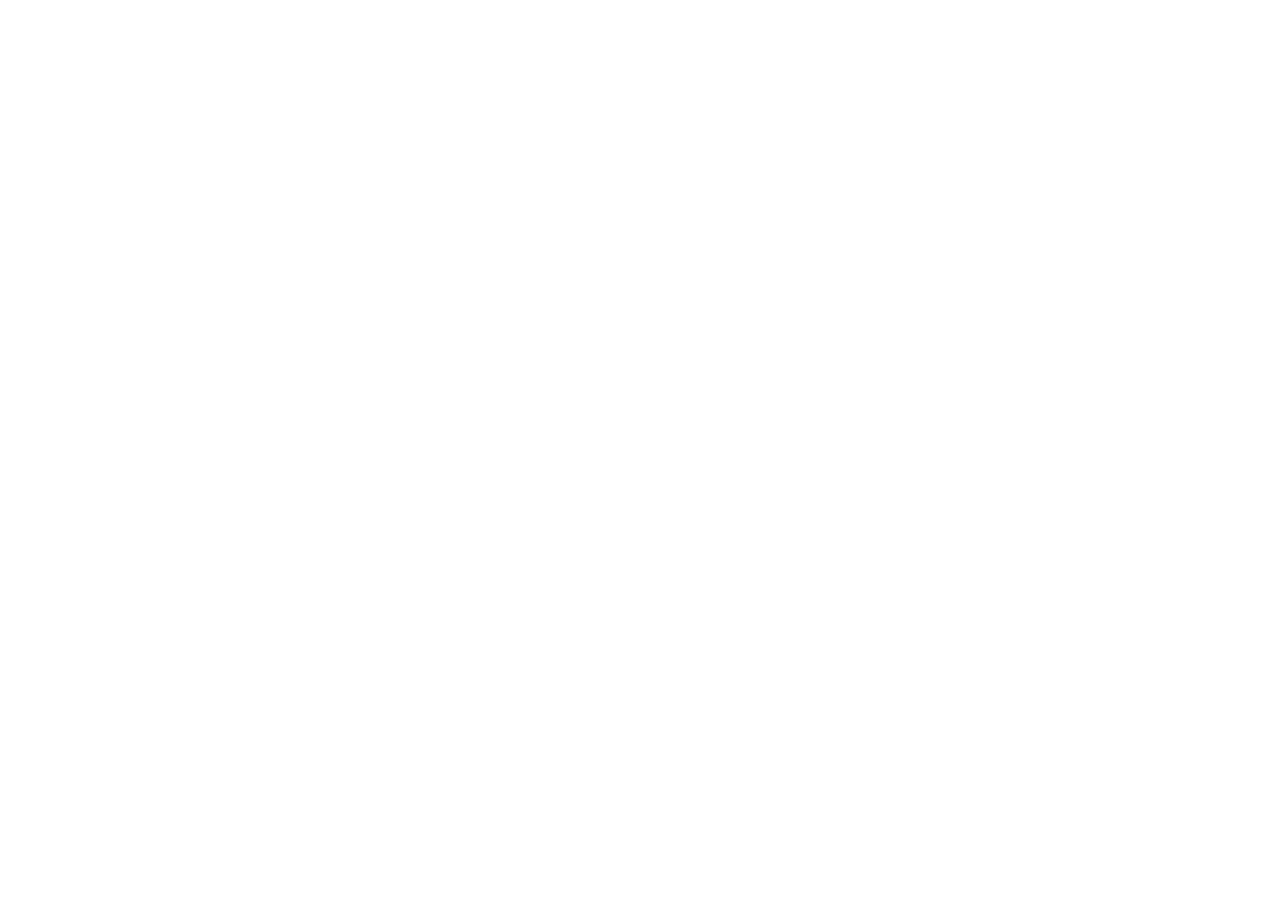
==== index.html @ 8cf967f2 "added main files" ====
<!DOCTYPE html>
<html lang="en">
<head>
    <meta charset="UTF-8">
    <meta name="viewport" content="width=device-width, initial-scale=1.0">
    <title>The Collective Alliance</title>
</head>
<body>
    
</body>
</html>
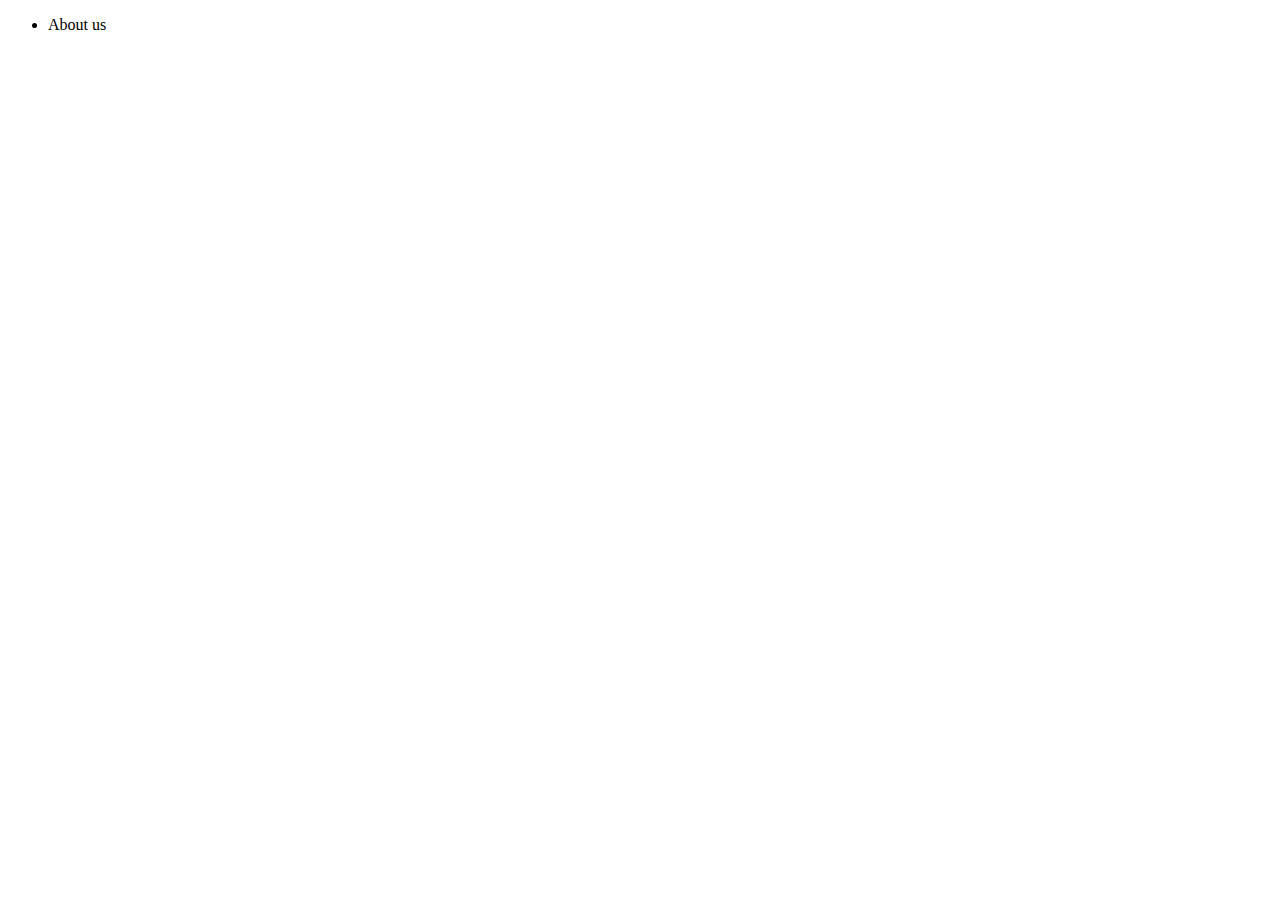
==== commit 7c526384: "added nav bar" ====
--- a/index.html
+++ b/index.html
@@ -6,6 +6,12 @@
     <title>The Collective Alliance</title>
 </head>
 <body>
-    
+    <nav>
+        <ul>
+            <li>
+                About us
+            </li>
+        </ul>
+    </nav>
 </body>
 </html>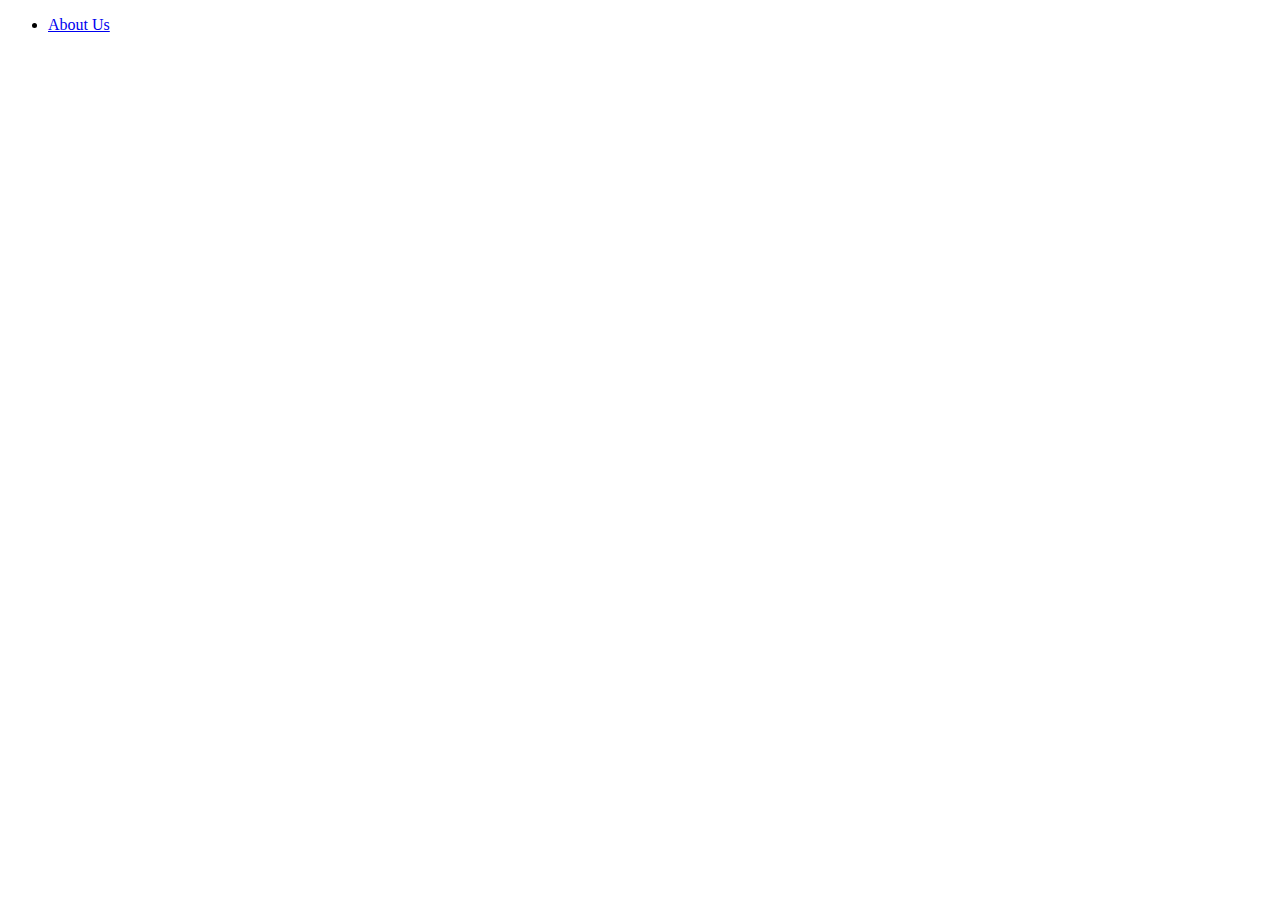
==== commit 28f35eea: "deez" ====
--- a/index.html
+++ b/index.html
@@ -9,7 +9,7 @@
     <nav>
         <ul>
             <li>
-                About us
+                <a href="./Pages/about-us.html">About Us</a>
             </li>
         </ul>
     </nav>
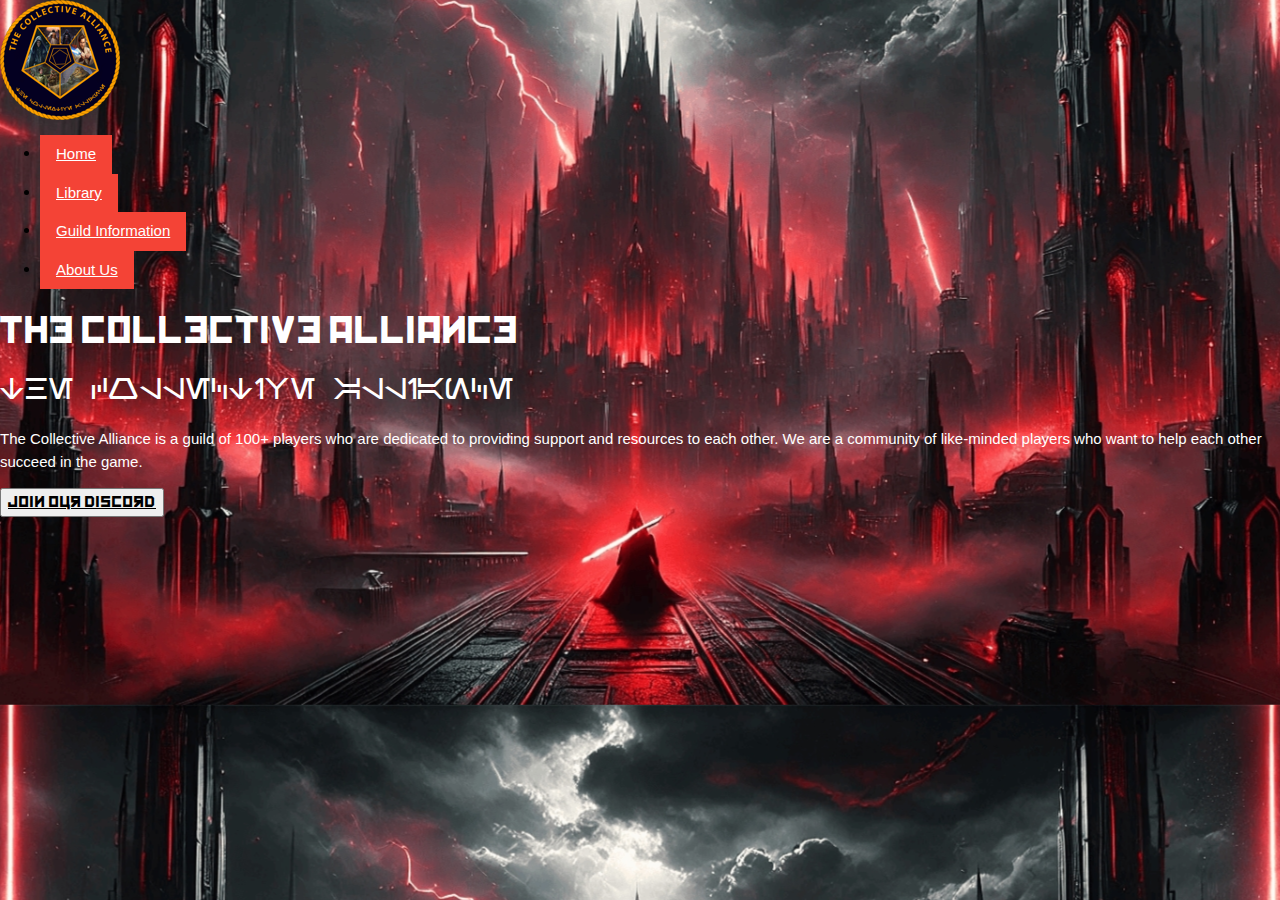
==== commit 7c741402: "Update website navigation and content" ====
--- a/index.html
+++ b/index.html
@@ -1,17 +1,43 @@
 <!DOCTYPE html>
 <html lang="en">
 <head>
+    <link rel="stylesheet" href="https://www.w3schools.com/w3css/4/w3.css">
+    <link rel="stylesheet" href="styles.css">
+    <link rel="icon" href="./imgs/favicon.ico">
     <meta charset="UTF-8">
     <meta name="viewport" content="width=device-width, initial-scale=1.0">
     <title>The Collective Alliance</title>
 </head>
 <body>
     <nav>
+        <div><img src="./imgs/TCA_logo_sm.png"></div>
         <ul>
             <li>
+                <button class="w3-button w3-red"><a href="index.html">Home</a></button>
+            </li>
+            <li><button class="w3-button w3-red">
+                <a href="./Pages/library/index.html">Library</a>
+                </button>
+            </li>
+            <li><button class="w3-button w3-red">
+                <a href="./Pages/guild-info.html">Guild Information</a>
+                </button>   
+            </li>
+            <li>
+                <button class="w3-button w3-red">
                 <a href="./Pages/about-us.html">About Us</a>
+                </button>
             </li>
         </ul>
     </nav>
+    <h1>The Collective Alliance</h1>
+    <h2>The Collective Alliance</h2>
+    <section>
+        <div>
+            <p>
+                The Collective Alliance is a guild of 100+ players who are dedicated to providing support and resources to each other. We are a community of like-minded players who want to help each other succeed in the game.
+            </p>
+            <p>
+    <section><button><a href="https://discord.gg/PfwDHmxsTQ">Join Our Discord</a></button></section>
 </body>
 </html>--- a/styles.css
+++ b/styles.css
@@ -0,0 +1,35 @@
+
+
+@font-face {
+    font-family: Aurebesh;
+    src: url("./aurebesh.otf");
+  }
+  
+@font-face {
+    font-family: Kremlin;
+    src: url("./kremlin.ttf");
+  }
+
+  body {
+    background-position:center;
+    background-image:url(./imgs/background.jpg);
+  }
+
+  div {
+    font-family: Kremlin;
+    color: white;
+  }
+
+  h1 {
+    font-family: Kremlin;
+    color: white;
+  }
+  h2 {
+    font-family: Aurebesh;
+    color: white;
+  }
+
+  p {
+    font-family: sans-serif;
+    color: white;
+  }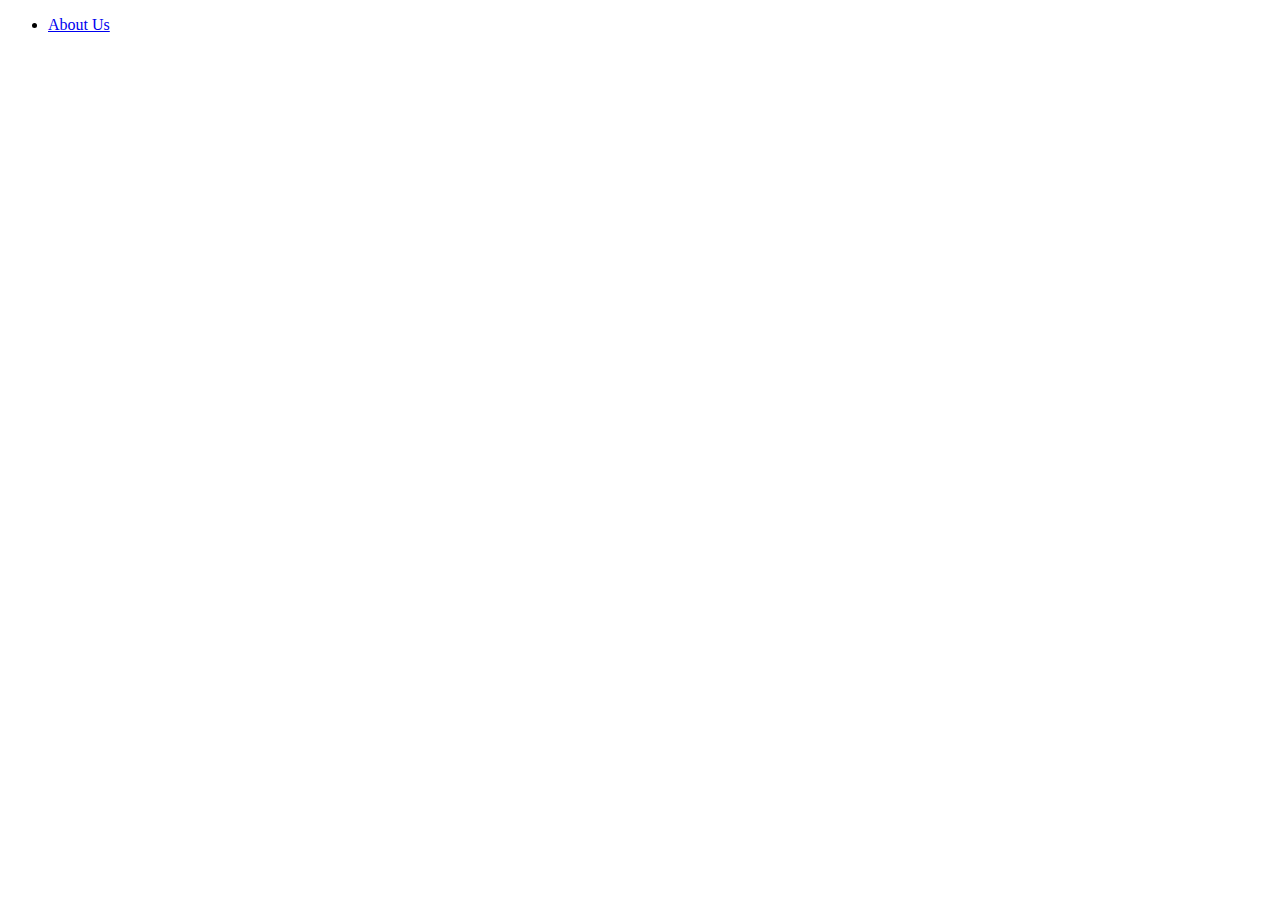
==== commit 0f5cb8ab: "Merge pull request #1 from The-Collective-Alliance/main" ====
--- a/index.html
+++ b/index.html
@@ -1,43 +1,17 @@
 <!DOCTYPE html>
 <html lang="en">
 <head>
-    <link rel="stylesheet" href="https://www.w3schools.com/w3css/4/w3.css">
-    <link rel="stylesheet" href="styles.css">
-    <link rel="icon" href="./imgs/favicon.ico">
     <meta charset="UTF-8">
     <meta name="viewport" content="width=device-width, initial-scale=1.0">
     <title>The Collective Alliance</title>
 </head>
 <body>
     <nav>
-        <div><img src="./imgs/TCA_logo_sm.png"></div>
         <ul>
             <li>
-                <button class="w3-button w3-red"><a href="index.html">Home</a></button>
-            </li>
-            <li><button class="w3-button w3-red">
-                <a href="./Pages/library/index.html">Library</a>
-                </button>
-            </li>
-            <li><button class="w3-button w3-red">
-                <a href="./Pages/guild-info.html">Guild Information</a>
-                </button>   
-            </li>
-            <li>
-                <button class="w3-button w3-red">
                 <a href="./Pages/about-us.html">About Us</a>
-                </button>
             </li>
         </ul>
     </nav>
-    <h1>The Collective Alliance</h1>
-    <h2>The Collective Alliance</h2>
-    <section>
-        <div>
-            <p>
-                The Collective Alliance is a guild of 100+ players who are dedicated to providing support and resources to each other. We are a community of like-minded players who want to help each other succeed in the game.
-            </p>
-            <p>
-    <section><button><a href="https://discord.gg/PfwDHmxsTQ">Join Our Discord</a></button></section>
 </body>
 </html>